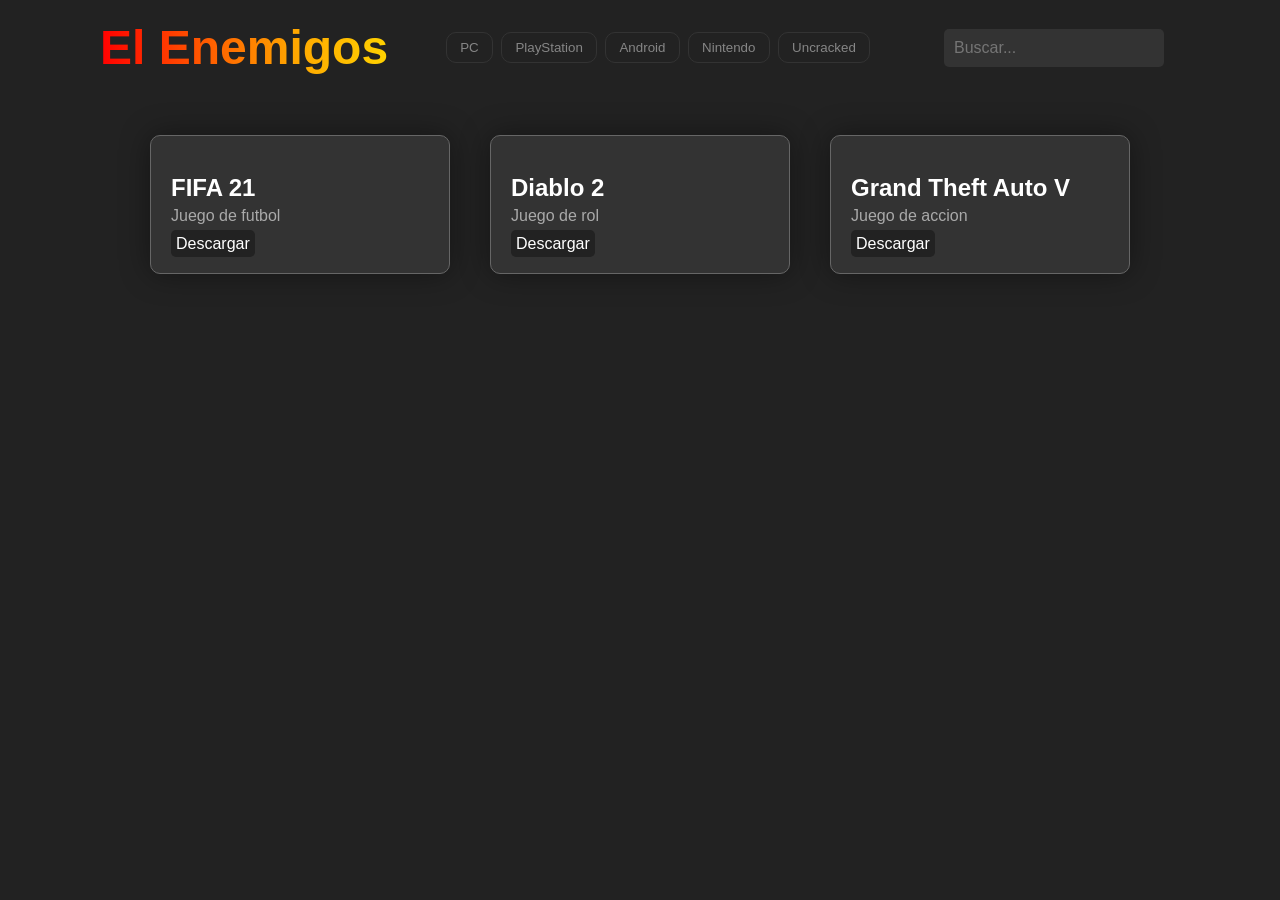
==== index.html @ 915a7716 "Initial commit" ====
<!DOCTYPE html>
<html lang="es">
  <head>
    <link rel="stylesheet" href="styles.css">
    <meta charset="UTF-8">
    <meta name="viewport" content="width=device-width, initial-scale=1.0">
    <title>ElEnemigos</title>
  </head>
  <body>
    <header>
      <h1 class="rainbow">El Enemigos</h1>
      <div class="platform-buttons">
        <button class="platform-button">PC</button>
        <button class="platform-button">PlayStation</button>
        <button class="platform-button">Android</button>
        <button class="platform-button">Nintendo</button>
        <button class="platform-button">Uncracked</button>
      </div>
      <form class="search-bar">
        <input type="text" placeholder="Buscar...">
      </form>
    </header>

    <main>
      <div class="game-card">
        <img
          src="https://static.13.cl/7/sites/default/files/styles/300x160/public/esports/articulos/field-image/fifaportada.jpg?itok=NeMfZpuz"
          alt="">
        <h2>FIFA 21</h2>
        <p>Juego de futbol</p>
        <a href="/games/fifa-21">Descargar</a>
      </div>

      <div class="game-card">
        <img
          src="https://static.13.cl/7/sites/default/files/styles/300x160/public/esports/articulos/field-image/portadadiablo2.jpg?itok=gCV_9qZb"
          alt="">
        <h2>Diablo 2</h2>
        <p>Juego de rol</p>
        <a href="/games/Diablo-2">Descargar</a>
      </div>

      <div class="game-card">
        <img
          src="https://static.13.cl/7/sites/default/files/styles/300x160/public/esports/articulos/field-image/portadagta_1.jpg?itok=gtdfc6XQ"
          alt="">
        <h2>Grand Theft Auto V</h2>
        <p>Juego de accion</p>
        <a href="/games/grand-theft-auto-v">Descargar</a>
      </div>
    </main>
  </body>
</html>
---- styles.css ----
:root {
  --main-color: #555;
  --bg-color: #222;
  --link-color: #fff;
  --link-color-hover: #ddd;

  --game-card-bg: #333;
  --game-card-border: #666;
  --game-card-title-color: #fff;
  --game-card-info-color: #aaa;
  --game-card-hover-bg: #444;
}

* {
  margin: 0;
  padding: 0;
  box-sizing: border-box;
}

body {
  font-family: 'Lato', sans-serif;
  color: var(--main-color);
  background-color: var(--bg-color);
  min-height: 100vh;
}

/* Header */

header {
  width: 100%;
  display: flex;
  justify-content: space-between;
  align-items: center;
  padding: 20px 100px;
}

.rainbow {
  font-size: 3rem;
  background: linear-gradient(to right, red, orange, yellow, green, blue, indigo, violet);
  background-size: 400% 400%;
  -webkit-background-clip: text;
  background-clip: text;
  color: transparent;
  animation: rainbow 10s ease-in-out infinite;
}

@keyframes rainbow {
  0% {
    background-position: 0% 0%;
  }

  100% {
    background-position: -1200% 0%;
  }
}

.platform-buttons {
  display: flex;
  align-items: right;
  gap: 0.5em;
}

.platform-button {
  background-color: transparent;
  border: 1px solid #333;
  color: #868686;
  padding: 0.5em 1em;
  border-radius: 10px;
  cursor: pointer;
  transition: background-color 0.2s;
}

.platform-button:hover {
  background-color: #333;
  color: white;
}

.platform-button:active {
  background-color: #555;
  color: white;
}

.search-bar {
  display: flex;
  align-items: center;
  justify-content: center;
  height: 40px;
  padding: 0 1em;
  border-radius: 5px;
  color: white;
  cursor: pointer;
}

.search-bar.focused {
  background-color: #777;
}

.search-bar input {
  padding: 10px;
  border-radius: 5px;
  background-color: #333;
  border: none;
  outline: none;
  color: inherit;
  width: 100%;
  font-size: inherit;
}

/* Contenedor Juegos */

main {
  display: flex;
  flex-direction: row;
  flex-wrap: wrap;
  justify-content: center;
  margin: 0 auto;
  padding: 20px;
}

.game-card {
  width: 300px;
  background-color: var(--game-card-bg);
  border: 1px solid var(--game-card-border);
  border-radius: 10px;
  box-shadow: 0 0 30px rgba(0, 0, 0, .4);
  margin: 20px;
  padding: 20px;
  cursor: pointer;
  transition: background-color .3s ease;
}

.game-card:hover {
  background-color: var(--game-card-hover-bg);
}

.game-card img {
  max-width: 100%;
  border-radius: 10px 10px 0 0;
}

.game-card h2 {
  color: var(--game-card-title-color);
  margin-top: 0;
  margin-bottom: 5px;
}

.game-card p {
  color: var(--game-card-info-color);
  margin: 5px 0;
  margin-bottom: 10px;
}

a {
  color: var(--link-color);
  text-decoration: none;
  background-color: #222;
  padding: 5px;
  border-radius: 5px;
}

a:hover {
  color: var(--link-color-hover);
}
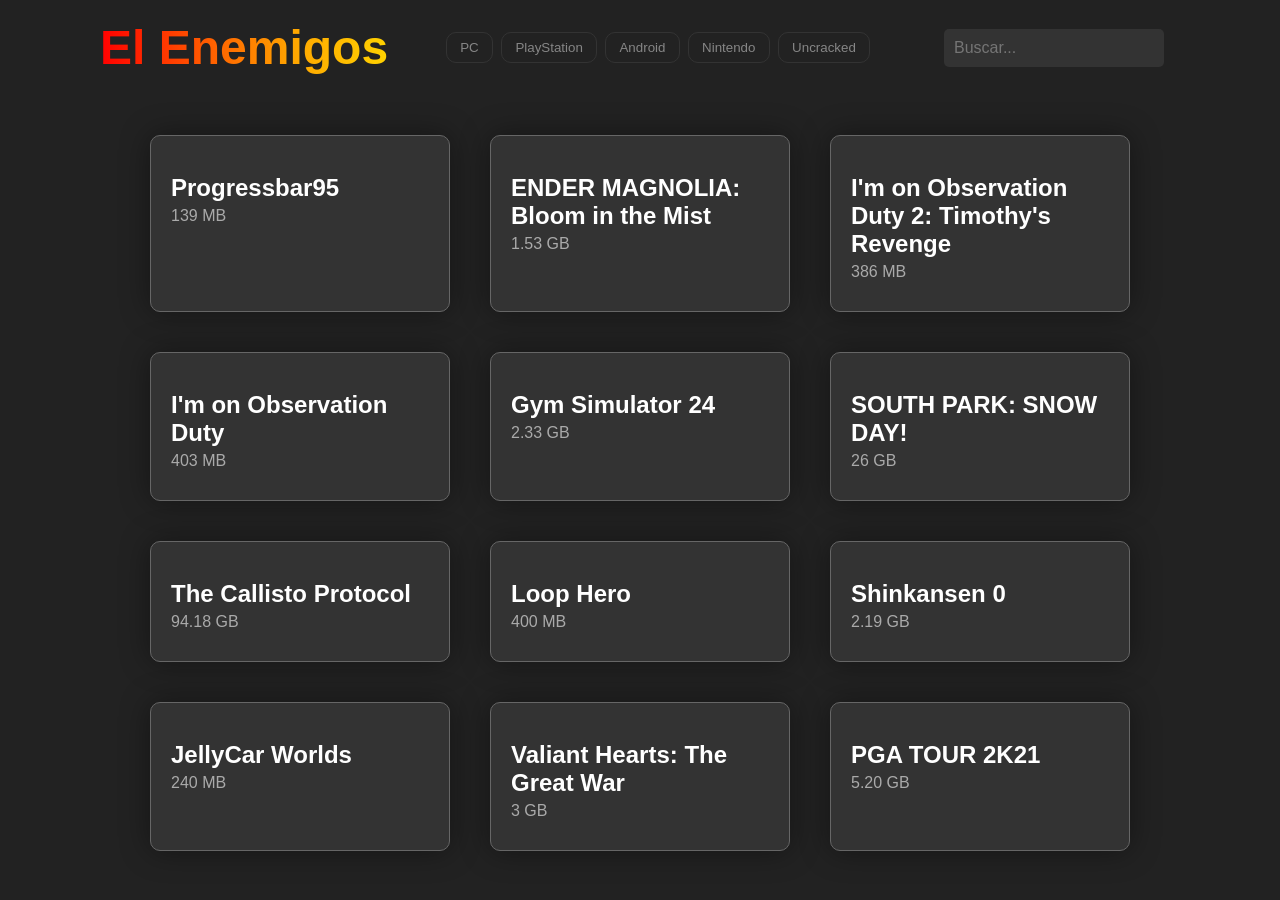
==== commit b7dfdd01: "Añadi un JSON de todos los videojuegos, y les hice un mapeo para mostrarlo la información de cada ju" ====
--- a/index.html
+++ b/index.html
@@ -21,33 +21,8 @@
       </form>
     </header>
 
-    <main>
-      <div class="game-card">
-        <img
-          src="https://static.13.cl/7/sites/default/files/styles/300x160/public/esports/articulos/field-image/fifaportada.jpg?itok=NeMfZpuz"
-          alt="">
-        <h2>FIFA 21</h2>
-        <p>Juego de futbol</p>
-        <a href="/games/fifa-21">Descargar</a>
-      </div>
-
-      <div class="game-card">
-        <img
-          src="https://static.13.cl/7/sites/default/files/styles/300x160/public/esports/articulos/field-image/portadadiablo2.jpg?itok=gCV_9qZb"
-          alt="">
-        <h2>Diablo 2</h2>
-        <p>Juego de rol</p>
-        <a href="/games/Diablo-2">Descargar</a>
-      </div>
-
-      <div class="game-card">
-        <img
-          src="https://static.13.cl/7/sites/default/files/styles/300x160/public/esports/articulos/field-image/portadagta_1.jpg?itok=gtdfc6XQ"
-          alt="">
-        <h2>Grand Theft Auto V</h2>
-        <p>Juego de accion</p>
-        <a href="/games/grand-theft-auto-v">Descargar</a>
-      </div>
+    <main id="container-games">
     </main>
+    <script src="main.js"></script>
   </body>
 </html>
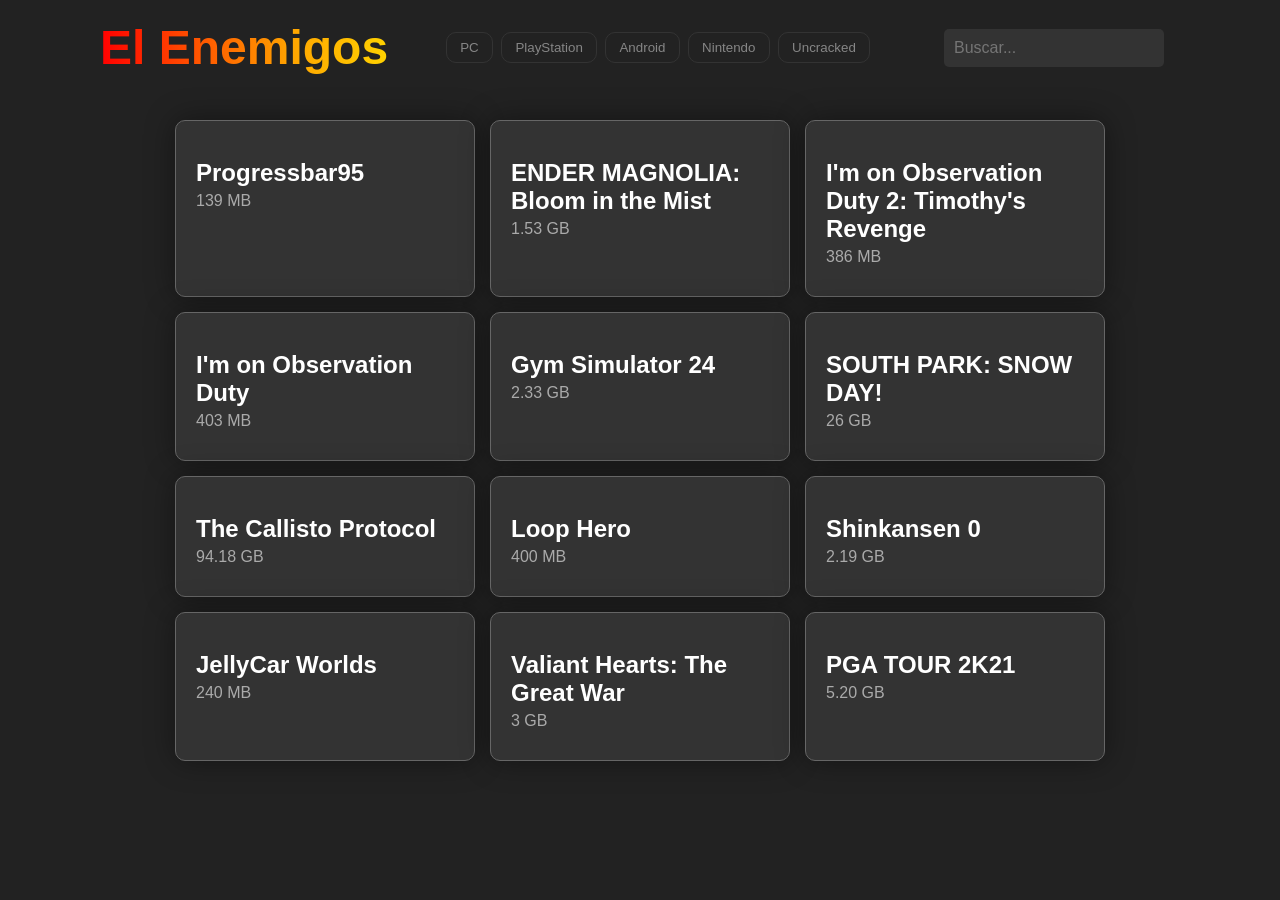
==== commit 2445b7f0: "Add files via upload" ====
--- a/index.html
+++ b/index.html
@@ -10,14 +10,14 @@
     <header>
       <h1 class="rainbow">El Enemigos</h1>
       <div class="platform-buttons">
-        <button class="platform-button">PC</button>
-        <button class="platform-button">PlayStation</button>
-        <button class="platform-button">Android</button>
-        <button class="platform-button">Nintendo</button>
-        <button class="platform-button">Uncracked</button>
+        <button class="platform-button" value="pcGames">PC</button>
+        <button class="platform-button" value="psGames">PlayStation</button>
+        <button class="platform-button" value="androidGames">Android</button>
+        <button class="platform-button" value="nintendoGames">Nintendo</button>
+        <button class="platform-button" value="uncrackedGames">Uncracked</button>
       </div>
       <form class="search-bar">
-        <input type="text" placeholder="Buscar...">
+        <input type="text" placeholder="Buscar..." id="search">
       </form>
     </header>
 
--- a/styles.css
+++ b/styles.css
@@ -115,6 +115,7 @@
   justify-content: center;
   margin: 0 auto;
   padding: 20px;
+  gap: 5px;
 }
 
 .game-card {
@@ -123,7 +124,7 @@
   border: 1px solid var(--game-card-border);
   border-radius: 10px;
   box-shadow: 0 0 30px rgba(0, 0, 0, .4);
-  margin: 20px;
+  margin: 5px;
   padding: 20px;
   cursor: pointer;
   transition: background-color .3s ease;
@@ -160,4 +161,4 @@
 
 a:hover {
   color: var(--link-color-hover);
-}+}
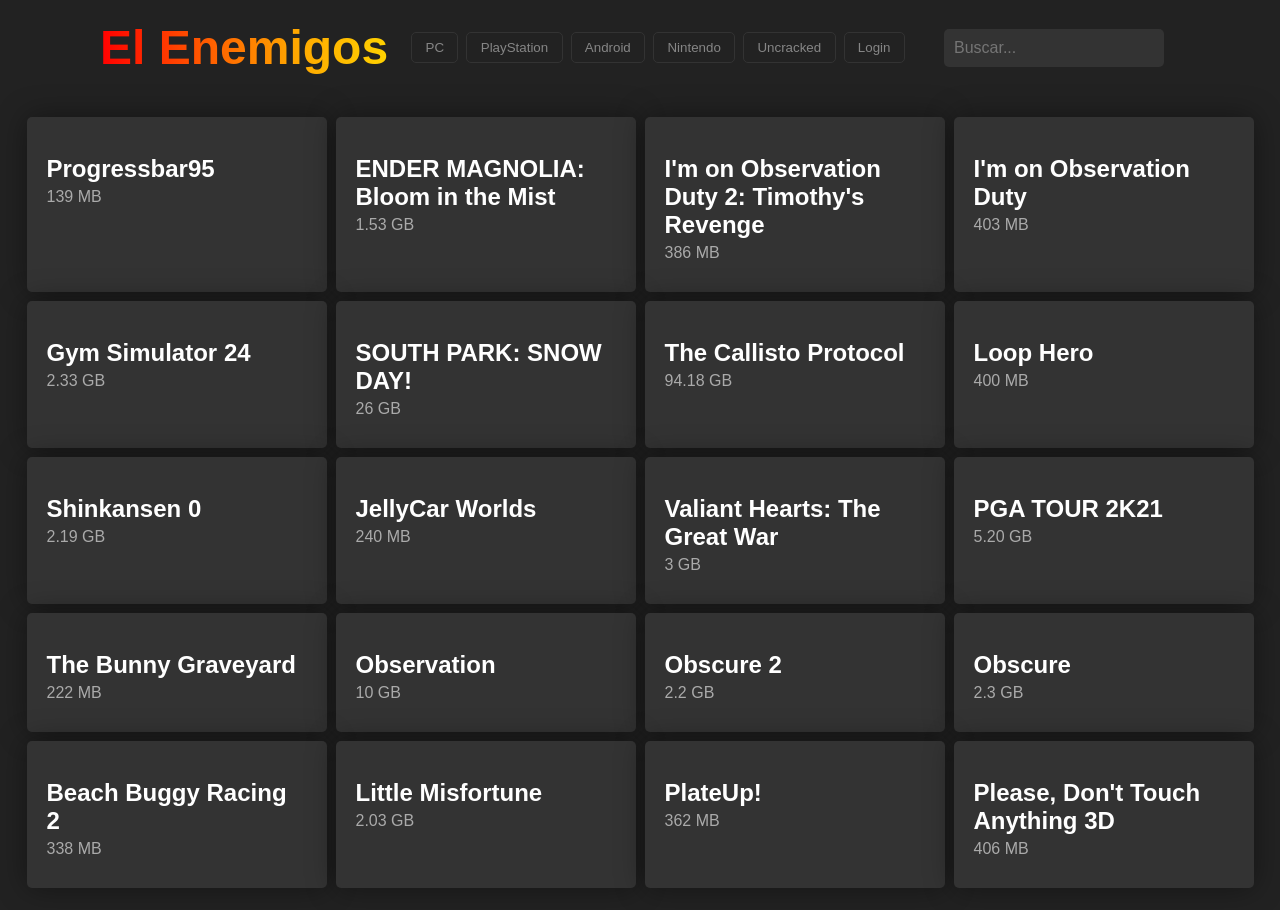
==== commit a5e5cffa: "Add files via upload" ====
--- a/index.html
+++ b/index.html
@@ -11,10 +11,11 @@
       <h1 class="rainbow">El Enemigos</h1>
       <div class="platform-buttons">
         <button class="platform-button" value="pcGames">PC</button>
-        <button class="platform-button" value="psGames">PlayStation</button>
+        <button class="platform-button" value="playstationGames">PlayStation</button>
         <button class="platform-button" value="androidGames">Android</button>
         <button class="platform-button" value="nintendoGames">Nintendo</button>
         <button class="platform-button" value="uncrackedGames">Uncracked</button>
+        <button class="platform-button" onclick="location.href='login.html'">Login</button>
       </div>
       <form class="search-bar">
         <input type="text" placeholder="Buscar..." id="search">
--- a/styles.css
+++ b/styles.css
@@ -32,6 +32,7 @@
   justify-content: space-between;
   align-items: center;
   padding: 20px 100px;
+  font:"Press Start 2P";
 }
 
 .rainbow {
@@ -42,6 +43,7 @@
   background-clip: text;
   color: transparent;
   animation: rainbow 10s ease-in-out infinite;
+  font:"Press Start 2P";
 }
 
 @keyframes rainbow {
@@ -65,7 +67,7 @@
   border: 1px solid #333;
   color: #868686;
   padding: 0.5em 1em;
-  border-radius: 10px;
+  border-radius: 5px;
   cursor: pointer;
   transition: background-color 0.2s;
 }
@@ -121,10 +123,10 @@
 .game-card {
   width: 300px;
   background-color: var(--game-card-bg);
-  border: 1px solid var(--game-card-border);
-  border-radius: 10px;
+  border: none;
+  border-radius: 5px;
   box-shadow: 0 0 30px rgba(0, 0, 0, .4);
-  margin: 5px;
+  margin: 2px;
   padding: 20px;
   cursor: pointer;
   transition: background-color .3s ease;
@@ -136,7 +138,7 @@
 
 .game-card img {
   max-width: 100%;
-  border-radius: 10px 10px 0 0;
+  border-radius: 5px px 0 0;
 }
 
 .game-card h2 {
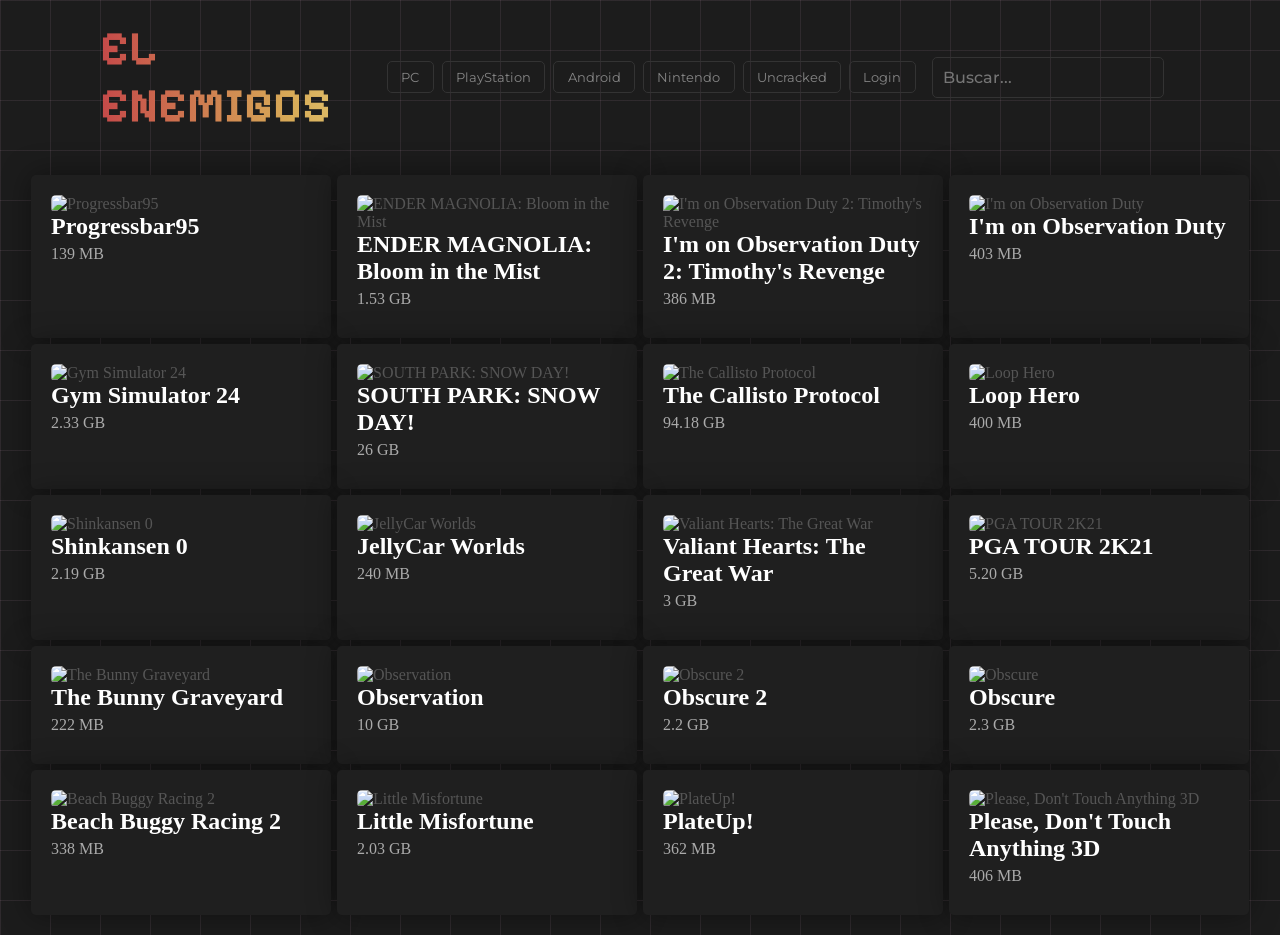
==== commit de6788a1: "Cambios hechos por sc4red y AmChiwa" ====
--- a/index.html
+++ b/index.html
@@ -1,14 +1,16 @@
 <!DOCTYPE html>
 <html lang="es">
   <head>
-    <link rel="stylesheet" href="styles.css">
+    <link rel="preconnect" href="https://fonts.googleapis.com">
+    <link rel="preconnect" href="https://fonts.gstatic.com" crossorigin>
+    <link href="https://fonts.googleapis.com/css2?family=Montserrat:ital,wght@0,100..900;1,100..900&family=Pixelify+Sans:wght@400..700&display=swap" rel="stylesheet">    <link rel="stylesheet" href="styles.css">
     <meta charset="UTF-8">
     <meta name="viewport" content="width=device-width, initial-scale=1.0">
     <title>ElEnemigos</title>
   </head>
   <body>
     <header>
-      <h1 class="rainbow">El Enemigos</h1>
+      <h1 class="text-rainbow">El Enemigos</h1>  
       <div class="platform-buttons">
         <button class="platform-button" value="pcGames">PC</button>
         <button class="platform-button" value="playstationGames">PlayStation</button>
--- a/styles.css
+++ b/styles.css
@@ -1,14 +1,15 @@
 :root {
   --main-color: #555;
-  --bg-color: #222;
+  --bg-color: #1c1c1c;
   --link-color: #fff;
   --link-color-hover: #ddd;
 
-  --game-card-bg: #333;
+  --game-card-bg: #1f1f1f;
   --game-card-border: #666;
   --game-card-title-color: #fff;
   --game-card-info-color: #aaa;
   --game-card-hover-bg: #444;
+  --opacity: 0;
 }
 
 * {
@@ -18,10 +19,11 @@
 }
 
 body {
-  font-family: 'Lato', sans-serif;
   color: var(--main-color);
   background-color: var(--bg-color);
   min-height: 100vh;
+  background-size: 50px 50px;
+  background-image: linear-gradient(to right, #fbc2eb2d 0px, transparent 1px), linear-gradient(to bottom, #fbc2eb2d 0px, transparent 1px);
 }
 
 /* Header */
@@ -32,18 +34,18 @@
   justify-content: space-between;
   align-items: center;
   padding: 20px 100px;
-  font:"Press Start 2P";
 }
 
-.rainbow {
+.text-rainbow {
   font-size: 3rem;
-  background: linear-gradient(to right, red, orange, yellow, green, blue, indigo, violet);
+  background: linear-gradient(to right, rgb(197, 73, 73), rgb(216, 171, 87), rgb(238, 238, 154), rgb(80, 184, 80), rgb(47, 47, 250), rgb(88, 40, 122), rgb(221, 143, 221));
   background-size: 400% 400%;
   -webkit-background-clip: text;
   background-clip: text;
   color: transparent;
   animation: rainbow 10s ease-in-out infinite;
-  font:"Press Start 2P";
+  text-transform: uppercase;
+  font-family: "Pixelify Sans", sans-serif;
 }
 
 @keyframes rainbow {
@@ -63,6 +65,7 @@
 }
 
 .platform-button {
+  font-family: 'Montserrat', sans-serif;
   background-color: transparent;
   border: 1px solid #333;
   color: #868686;
@@ -98,14 +101,21 @@
 }
 
 .search-bar input {
+  font-family: 'Montserrat', sans-serif;
+  font-weight: 500;
   padding: 10px;
   border-radius: 5px;
-  background-color: #333;
-  border: none;
+  background-color: transparent;
+  border: 1px solid #333;
   outline: none;
   color: inherit;
   width: 100%;
   font-size: inherit;
+  transition: 500ms;
+}
+
+.search-bar input:focus {
+  background-color: #1d1d1d;
 }
 
 /* Contenedor Juegos */
@@ -121,24 +131,37 @@
 }
 
 .game-card {
+  position: relative;
+  border: none solid #333;
   width: 300px;
   background-color: var(--game-card-bg);
-  border: none;
   border-radius: 5px;
   box-shadow: 0 0 30px rgba(0, 0, 0, .4);
-  margin: 2px;
+  margin: 0.5px;
   padding: 20px;
   cursor: pointer;
-  transition: background-color .3s ease;
 }
 
-.game-card:hover {
-  background-color: var(--game-card-hover-bg);
+.game-card-spotlight {
+  top: 0;
+  pointer-events: none;
+  left: 0;
+  background-image: radial-gradient(600px circle at var(--x) var(--y), rgba(160, 160, 160, 0.1), transparent 40%);
+  position: absolute;
+  width: 100%;
+  height: 100%;
+  border-radius: 5px;
+  opacity: 0;
+  transition: 500ms;
+}
+
+.game-card:hover .game-card-spotlight {
+  opacity: 1;
 }
 
 .game-card img {
   max-width: 100%;
-  border-radius: 5px px 0 0;
+  border-radius: 5px;
 }
 
 .game-card h2 {
@@ -153,6 +176,8 @@
   margin-bottom: 10px;
 }
 
+.ga
+
 a {
   color: var(--link-color);
   text-decoration: none;
